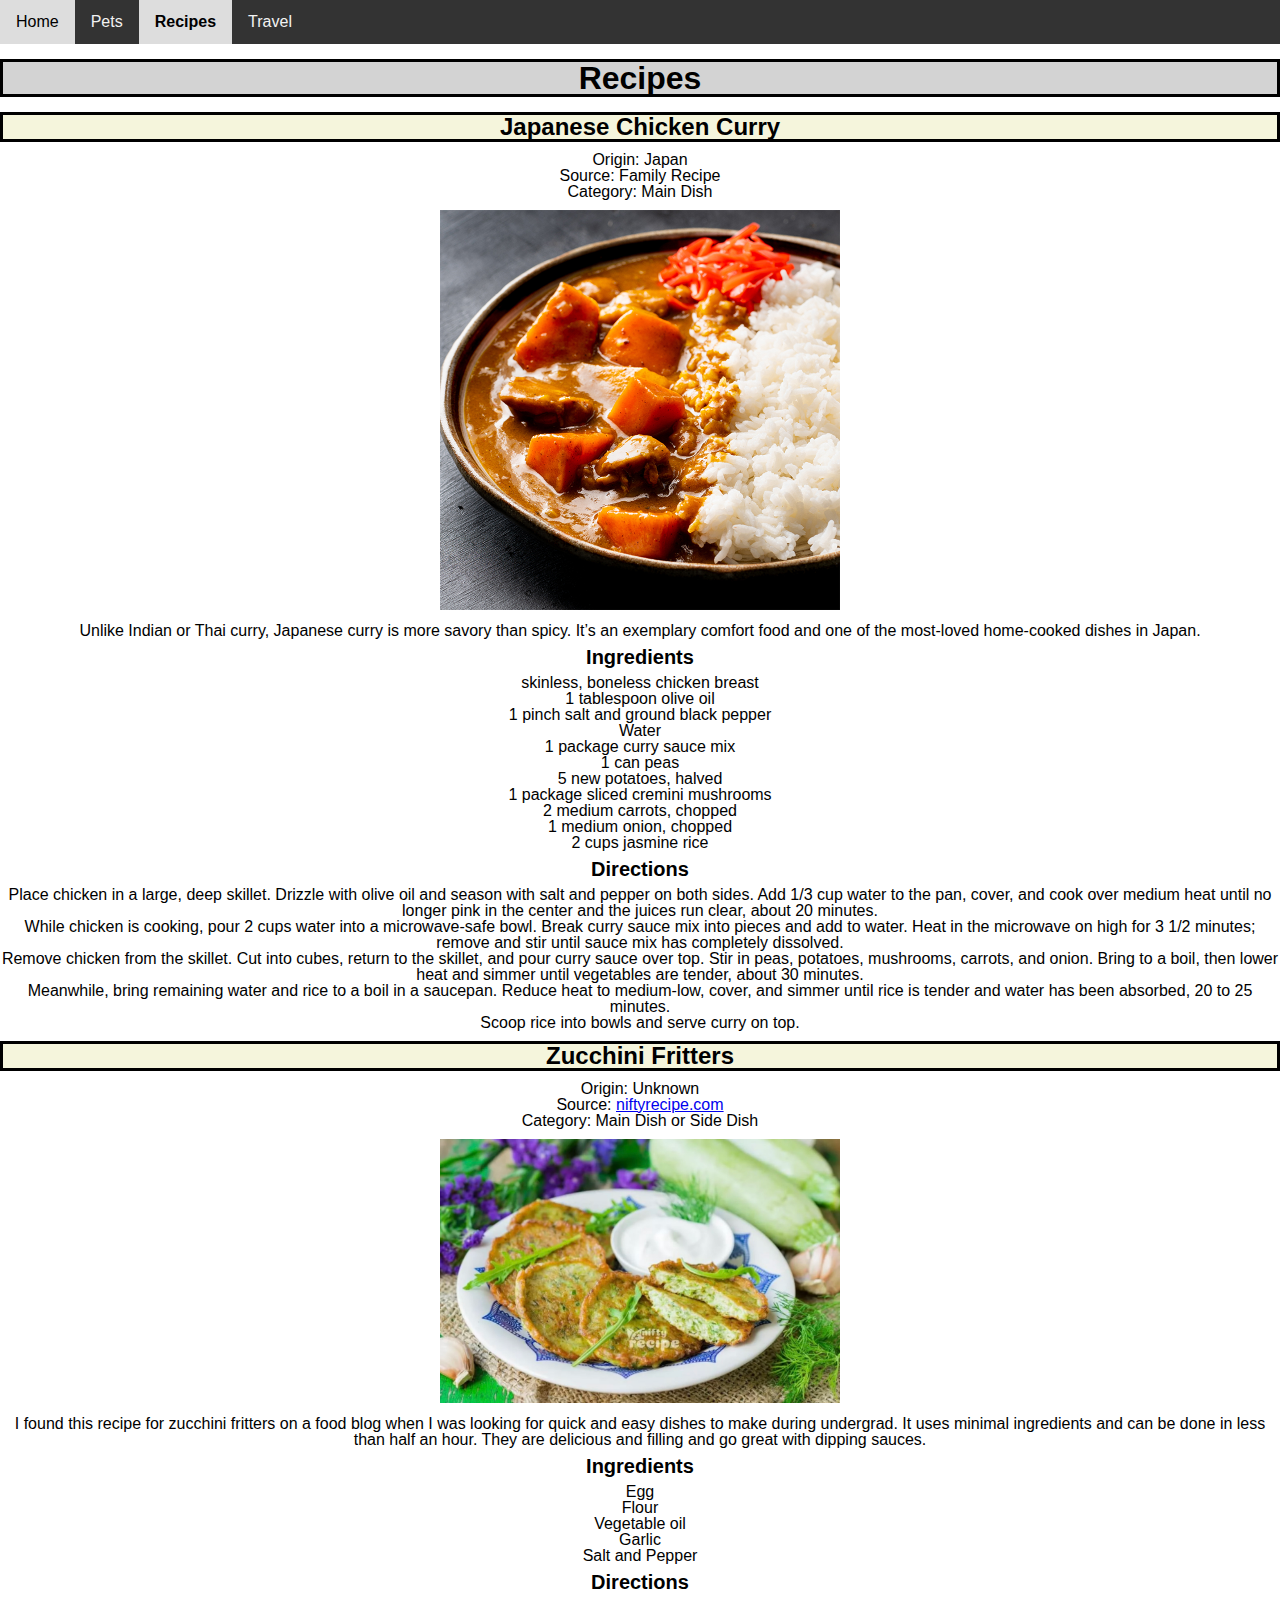
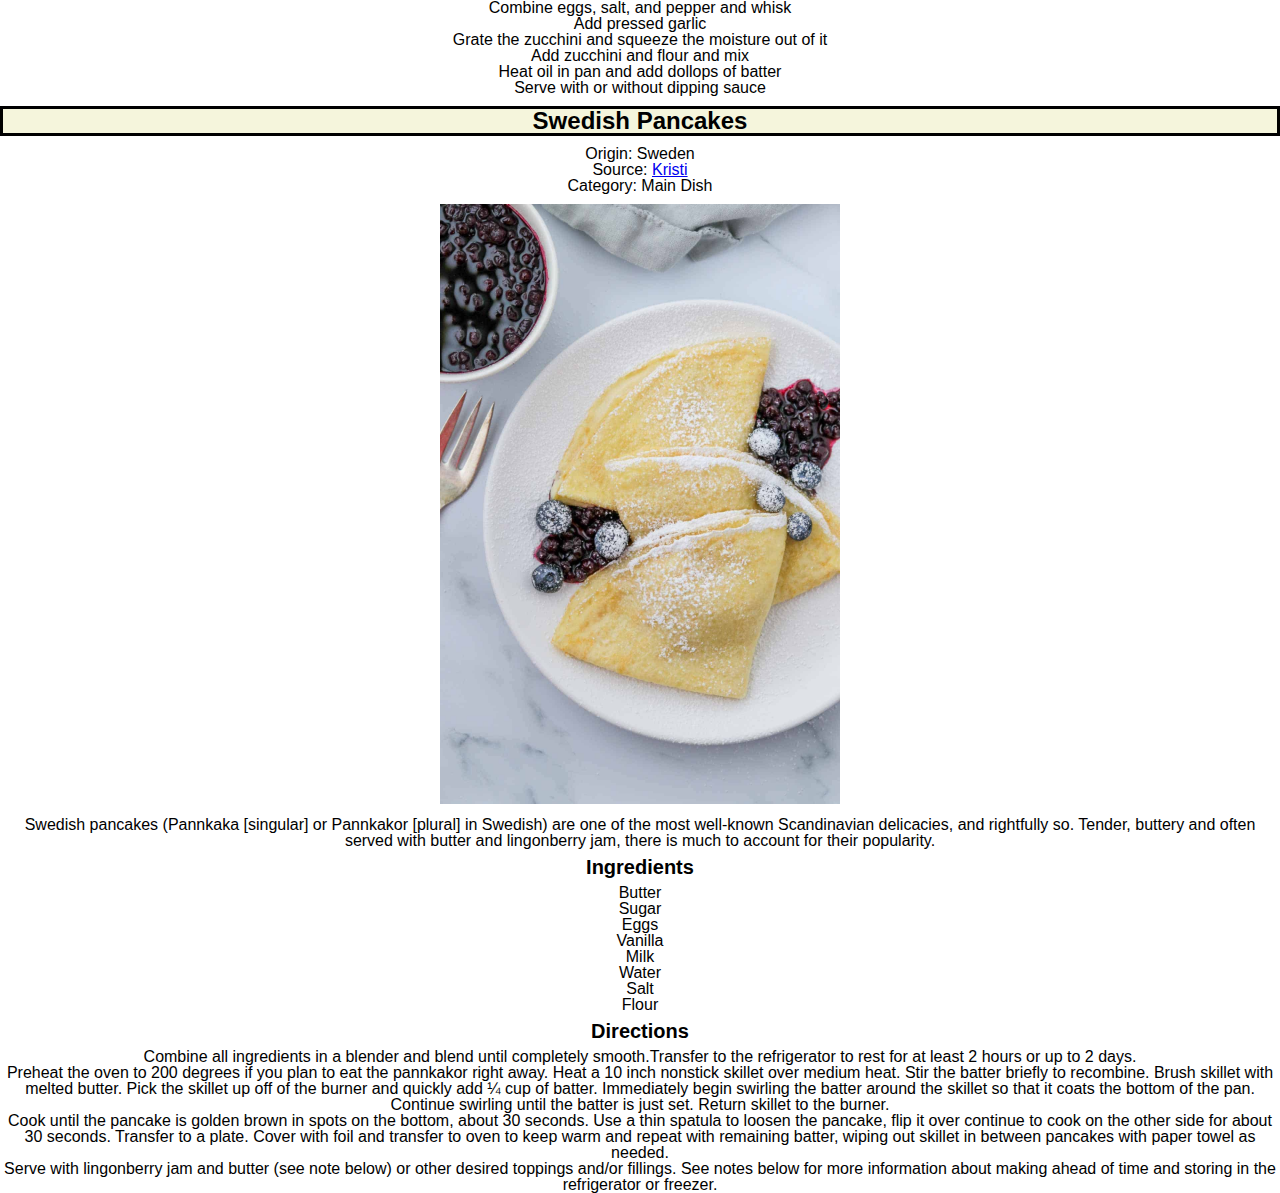
==== recipes.html @ 93119fff "Add files via upload" ====
<!DOCTYPE html>
<html lang="en">
<head>
    <meta charset="UTF-8">
    <meta name="viewport" content="width=device-width, initial-scale=1.0">
    <link rel="stylesheet" href="css/html5reset.css">
	<link rel="stylesheet" href="css/style.css">
    <title>Recipes</title>
</head>
<body>
    <header>
        <a href="#main-content" class="skip-link">Skip to Main Content</a>
        <nav>
            <ul>
                <li><a href = "index.html">Home</a></li>
                <li><a href = "pets.html">Pets</a></li>
                <li><a href = "recipes.html" class="active">Recipes</a></li>
                <li><a href = "travel.html">Travel</a></li>
            </ul>
        </nav>
        <h1>Recipes</h1>
    </header>
    
    <main id="main-content">
        <div>
            <h2>Japanese Chicken Curry</h2>

            <ul>
                <li>Origin: Japan</li>
                <li>Source: Family Recipe</li>
                <li>Category: Main Dish</li>
            </ul>

            <img src="images/JapaneseChickenCurry.jpg" width="400" alt="Brown-orange curry with chicken and potato next to rice in a plate">

            <p>Unlike Indian or Thai curry, Japanese curry is more savory than spicy. It’s an exemplary comfort food and one of the most-loved home-cooked dishes in Japan.</p>

            <h3>Ingredients</h3>
            <ul>
                <li>skinless, boneless chicken breast</li>
                <li>1 tablespoon olive oil</li>
                <li>1 pinch salt and ground black pepper</li>
                <li>Water</li>
                <li>1 package curry sauce mix</li>
                <li>1 can peas</li>
                <li>5 new potatoes, halved</li>
                <li>1 package sliced cremini mushrooms</li>
                <li>2 medium carrots, chopped</li>
                <li>1 medium onion, chopped</li>
                <li>2 cups jasmine rice</li>
            </ul>

            <h3>Directions</h3>

            <ol>
                <li>Place chicken in a large, deep skillet. Drizzle with olive oil and season with salt and pepper on both sides. Add 1/3 cup water to the pan, cover, and cook over medium heat until no longer pink in the center and the juices run clear, about 20 minutes.</li>
                <li>While chicken is cooking, pour 2 cups water into a microwave-safe bowl. Break curry sauce mix into pieces and add to water. Heat in the microwave on high for 3 1/2 minutes; remove and stir until sauce mix has completely dissolved.</li>
                <li>Remove chicken from the skillet. Cut into cubes, return to the skillet, and pour curry sauce over top. Stir in peas, potatoes, mushrooms, carrots, and onion. Bring to a boil, then lower heat and simmer until vegetables are tender, about 30 minutes.</li>
                <li>Meanwhile, bring remaining water and rice to a boil in a saucepan. Reduce heat to medium-low, cover, and simmer until rice is tender and water has been absorbed, 20 to 25 minutes.</li>
                <li>Scoop rice into bowls and serve curry on top.</li>

            </ol>
        </div>

        <div>
            <h2>Zucchini Fritters</h2>

            <ul>
                <li>Origin: Unknown</li>
                <li>Source: <a href="https://niftyrecipe.com/">niftyrecipe.com</a></li>
                <li>Category: Main Dish or Side Dish</li>
            </ul>

            <img src="images/Zucchini_fritters_1.jpeg" width="400" alt="Deep fried circular zucchini in a plate">

            <p>I found this recipe for zucchini fritters on a food blog when I was looking for quick and easy dishes to make during undergrad. It uses minimal ingredients and can be done in less than half an hour. They are delicious and filling and go great with dipping sauces.
            </p>

            <h3>Ingredients</h3>
            <ul>
                <li>Egg</li>
                <li>Flour</li>
                <li>Vegetable oil</li>
                <li>Garlic</li>
                <li>Salt and Pepper</li>
            </ul>

            <h3>Directions</h3>

            <ol>
                <li>Combine eggs, salt, and pepper and whisk</li>
                <li>Add pressed garlic</li>
                <li>Grate the zucchini and squeeze the moisture out of it</li>
                <li>Add zucchini and flour and mix</li>
                <li>Heat oil in pan and add dollops of batter</li>
                <li>Serve with or without dipping sauce</li>
            </ol>
        </div>

        <div>
            <h2>Swedish Pancakes</h2>

            <ul>
                <li>Origin: Sweden</li>
                <li>Source: <a href="https://true-north-kitchen.com/swedish-pancakes-with-lingonberries/">Kristi</a></li>
                <li>Category: Main Dish</li>
            </ul>

            <img src="images/swedish-pancakes-platted.jpeg" width="400" alt="Light colored pancakes folded into tirangles with powdered sugar on top">

            <p>Swedish pancakes (Pannkaka [singular] or Pannkakor [plural] in Swedish) are one of the most well-known Scandinavian delicacies, and rightfully so. Tender, buttery and often served with butter and lingonberry jam, there is much to account for their popularity.
            </p>

            <h3>Ingredients</h3>

            <ul>
                <li>Butter</li>
                <li>Sugar</li>
                <li>Eggs</li>
                <li>Vanilla</li>
                <li>Milk</li>
                <li>Water</li>
                <li>Salt</li>
                <li>Flour</li>
            </ul>

            <h3>Directions</h3>

            <ol>
                <li>Combine all ingredients in a blender and blend until completely smooth.Transfer to the refrigerator to rest for at least 2 hours or up to 2 days.</li>
                <li>Preheat the oven to 200 degrees if you plan to eat the pannkakor right away.  Heat a 10 inch nonstick skillet over medium heat.  Stir the batter briefly to recombine. Brush skillet with melted butter.  Pick the skillet up off of the burner and quickly add ¼ cup of batter. Immediately begin swirling the batter around the skillet so that it coats the bottom of the pan.  Continue swirling until the batter is just set.  Return skillet to the burner.</li> 
                <li>Cook until the pancake is golden brown in spots on the bottom, about 30 seconds. Use a thin spatula to loosen the pancake, flip it over continue to cook on the other side for about 30 seconds.  Transfer to a plate. Cover with foil and transfer to oven to keep warm and repeat with remaining batter, wiping out skillet in between pancakes with paper towel as needed.</li>
                <li>Serve with lingonberry jam and butter (see note below) or other desired toppings and/or fillings. See notes below for more information about making ahead of time and storing in the refrigerator or freezer.</li>
            </ol>
        </div>

    </main>
</body>
</html>
---- css/style.css ----
* {
    box-sizing: border-box;
    font-family: Arial, Helvetica, sans-serif;
    text-align: center;
}

@media (prefers-reduced-motion: reduce) {
    .animation-element {
      animation: none !important;
    }
}

.block-of-text {
    display: inline-block;
    text-align: left; 
}

body {
    font-family: Arial, Helvetica, sans-serif;
}

/* Style the top navigation bar */
nav {
    overflow: hidden;
    background-color: #333;
}

/* Style the topnav links */
nav a {
    float: left;    
    display: block; 
    color: #f2f2f2;
    text-align: center; 
    padding: 14px 16px;
    text-decoration: none;
}

/* Change color on hover */
nav a:hover {
    background-color: #ddd;
    color: black;
}

nav ul li a.active {
    /* Styles for active link */
    background-color: #ddd;
    color: black;
    font-weight: bolder;
}

.skip-link {
    position: absolute;
    top: -40px;
    left: 0;
    background-color: #000;
    color: #fff;
    padding: 10px;
    z-index: 100;
    transition: top 0.3s ease;
    text-decoration: none;
}

.skip-link:focus {
    top: 0;
}

h1 {
    font-size: 2em; 
    font-weight: bold; 
    display: block;
    margin-top: 15px;
    margin-bottom: 15px;
    background-color: #d3d3d3;
    border: 3px solid #000000;
}

h2 {
    font-size: 24px;
    font-weight: bold;
    margin-bottom: 10px;
    margin-top: 10px;
    background-color: #f5f5dc;
    border: 3px solid #000000;
}

h3 {
    font-size: 20px;
    font-weight: bold;
    margin-bottom: 8px;
    margin-top: 8px;
}

img, video {
    margin: 10px;
}

.grid-container {
    display: grid;
    grid-template-columns: repeat(2, 1fr); 
    gap: 20px; 
    justify-items: center; 
  }

  .grid-item {
    max-width: 100%;
    height: auto;
  }
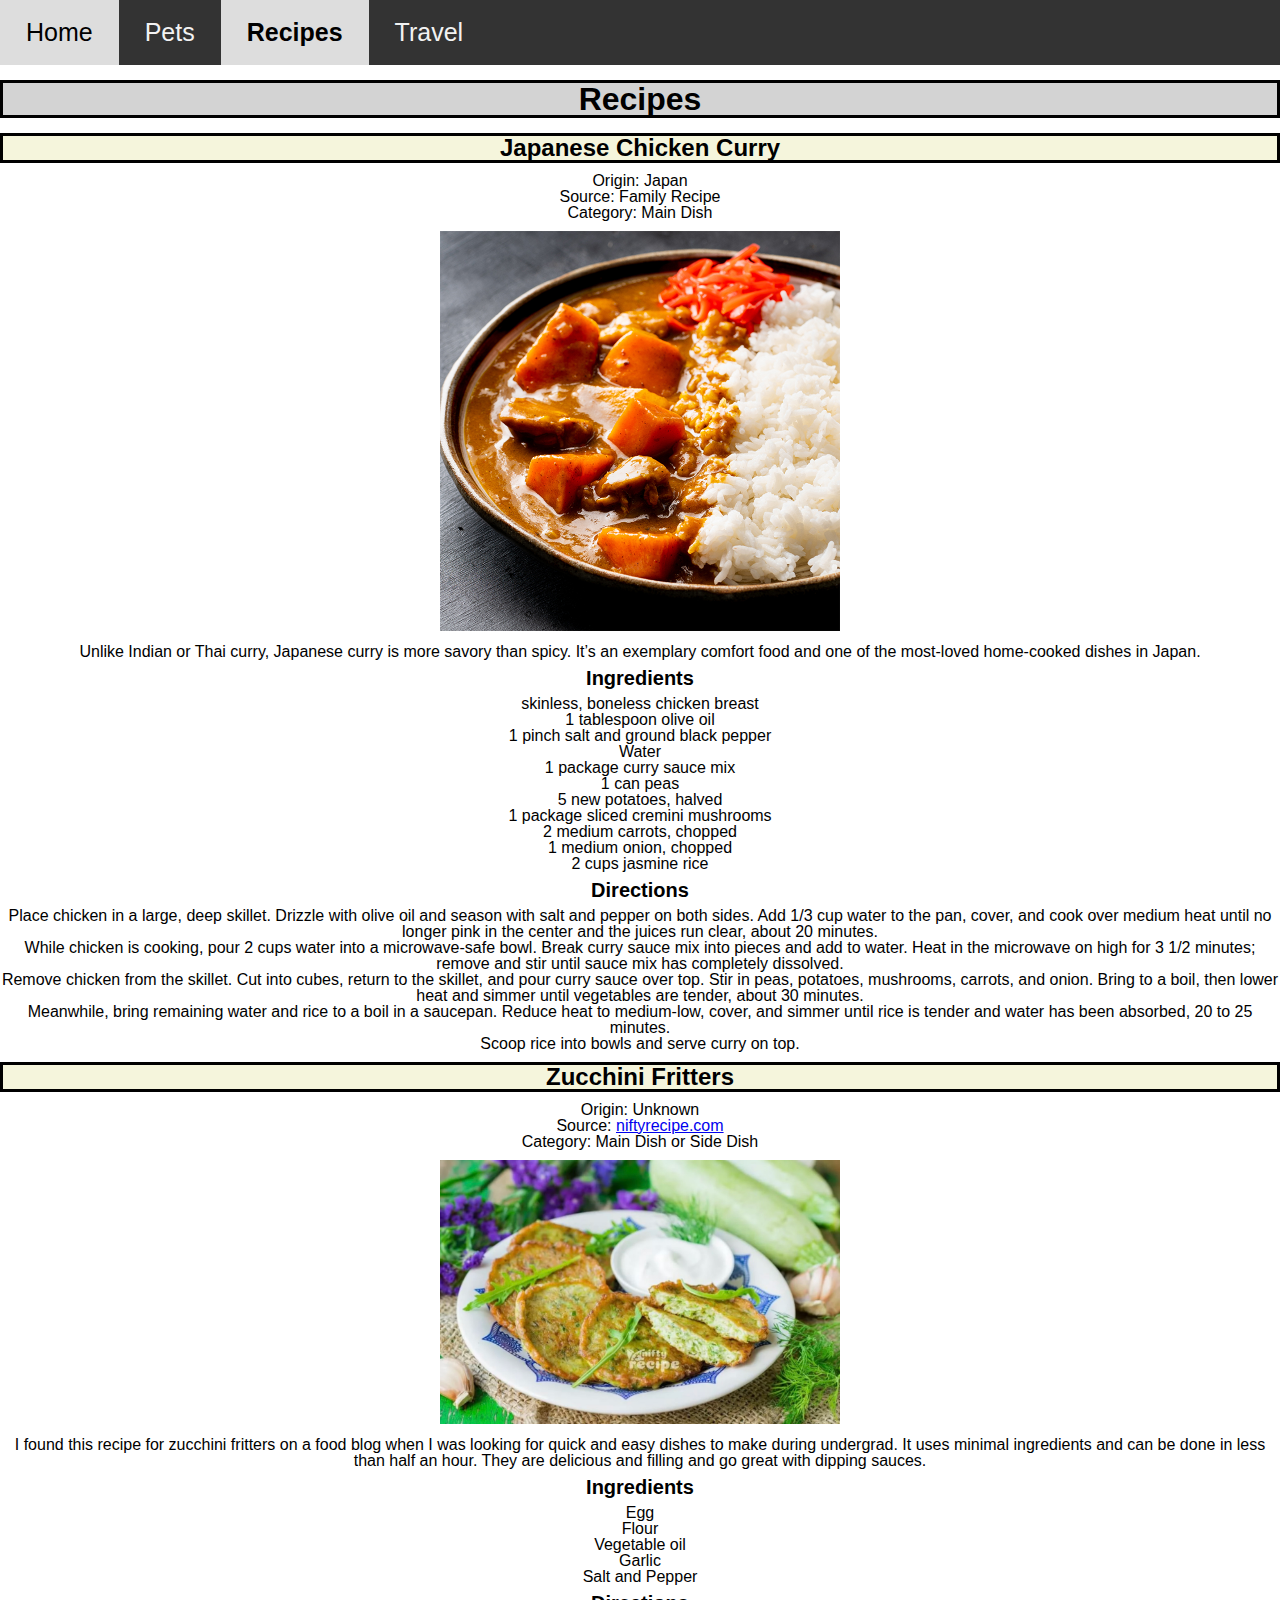
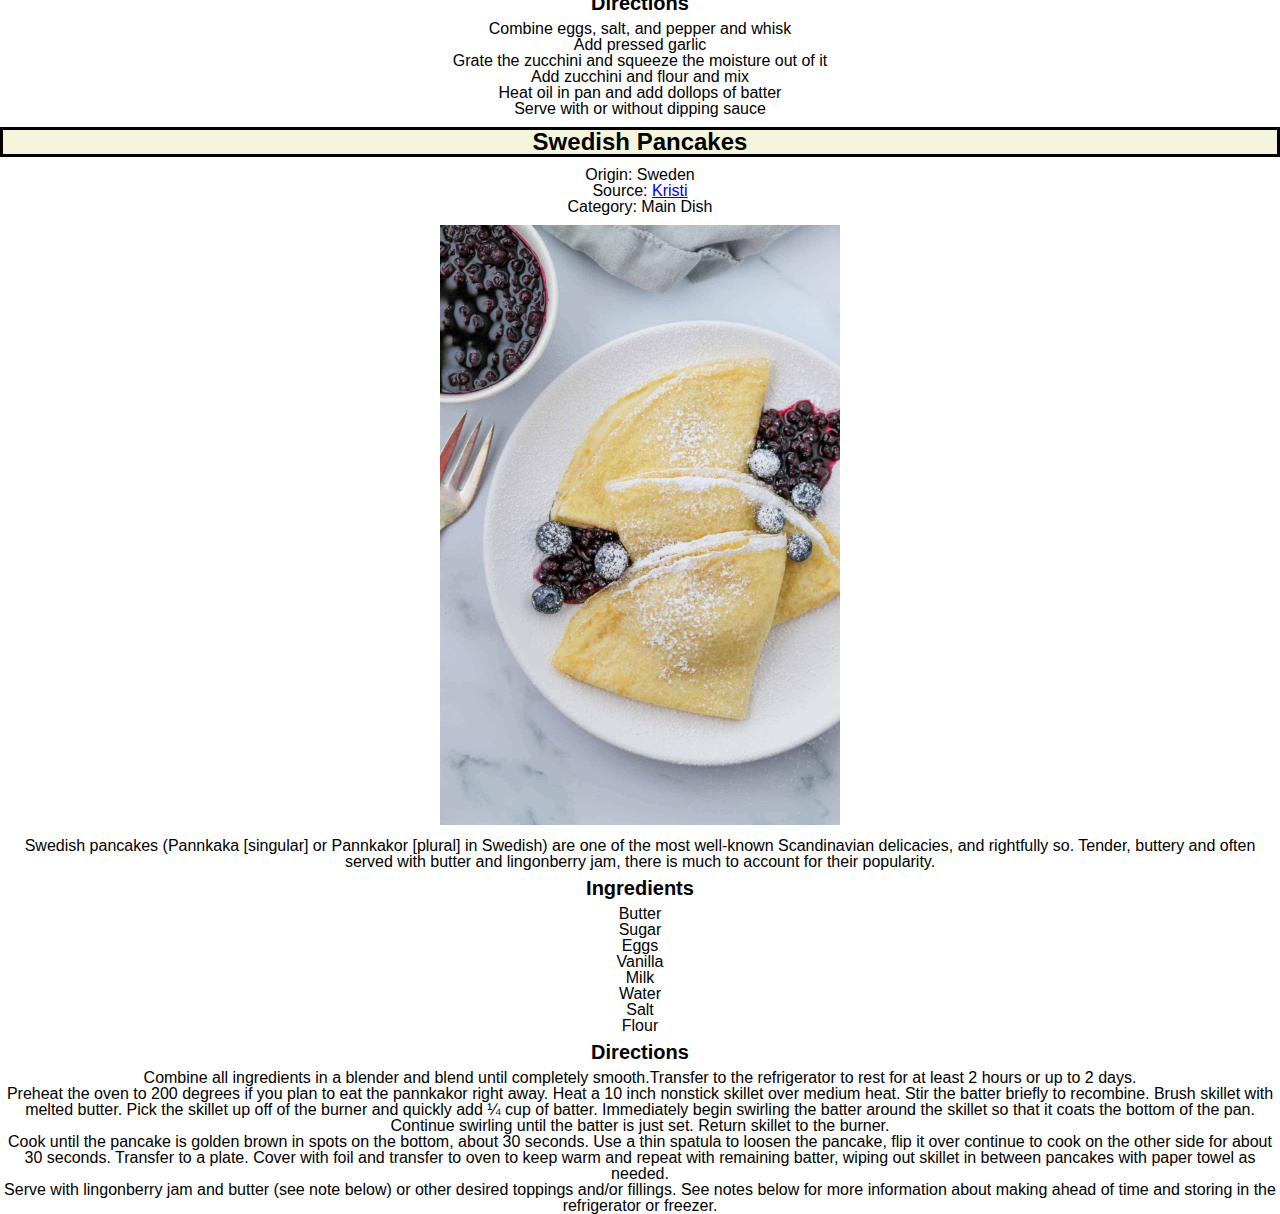
==== commit 5784515a: "Add files via upload" ====
--- a/recipes.html
+++ b/recipes.html
@@ -31,7 +31,7 @@
                 <li>Category: Main Dish</li>
             </ul>
 
-            <img src="images/JapaneseChickenCurry.jpg" width="400" alt="Brown-orange curry with chicken and potato next to rice in a plate">
+            <img class="clickable-image" src="images/JapaneseChickenCurry.jpg" width="400" alt="Brown-orange curry with chicken and potato next to rice in a plate">
 
             <p>Unlike Indian or Thai curry, Japanese curry is more savory than spicy. It’s an exemplary comfort food and one of the most-loved home-cooked dishes in Japan.</p>
 
@@ -71,7 +71,7 @@
                 <li>Category: Main Dish or Side Dish</li>
             </ul>
 
-            <img src="images/Zucchini_fritters_1.jpeg" width="400" alt="Deep fried circular zucchini in a plate">
+            <img class="clickable-image" src="images/Zucchini_fritters_1.jpeg" width="400" alt="Deep fried circular zucchini in a plate">
 
             <p>I found this recipe for zucchini fritters on a food blog when I was looking for quick and easy dishes to make during undergrad. It uses minimal ingredients and can be done in less than half an hour. They are delicious and filling and go great with dipping sauces.
             </p>
@@ -106,7 +106,7 @@
                 <li>Category: Main Dish</li>
             </ul>
 
-            <img src="images/swedish-pancakes-platted.jpeg" width="400" alt="Light colored pancakes folded into tirangles with powdered sugar on top">
+            <img class="clickable-image" src="images/swedish-pancakes-platted.jpeg" width="400" alt="Light colored pancakes folded into tirangles with powdered sugar on top">
 
             <p>Swedish pancakes (Pannkaka [singular] or Pannkakor [plural] in Swedish) are one of the most well-known Scandinavian delicacies, and rightfully so. Tender, buttery and often served with butter and lingonberry jam, there is much to account for their popularity.
             </p>
--- a/css/style.css
+++ b/css/style.css
@@ -104,4 +104,59 @@
   .grid-item {
     max-width: 100%;
     height: auto;
-  }+  }
+
+  @media screen and (min-width: 768px){
+    .grid-container {
+        display: grid;
+        grid-template-columns: repeat(3, 1fr); 
+        gap: 20px;
+        justify-items: center; 
+      }
+      
+      .grid-item {
+        max-width: 100%;
+        height: auto;
+      }
+
+    /* Style the top navigation bar */
+    nav {
+        overflow: hidden;
+        background-color: #333;
+        }
+
+    /* Style the topnav links */
+    nav a {
+        float: left;
+        display: block;
+        color: #f2f2f2;
+        text-align: center;
+        padding: 20px 26px; /* Increase padding for larger buttons */
+        text-decoration: none;
+        font-size: 25px; /* Increase font size for better readability */
+    }
+
+    /* Change color on hover */
+    nav a:hover {
+        background-color: #ddd;
+        color: black;
+    }
+
+    nav ul li a.active {
+        /* Styles for active link */
+        background-color: #ddd;
+        color: black;
+        font-weight: bolder;
+    }
+
+    .clickable-image {
+        cursor: pointer;
+        transition: transform 0.3s;
+    }
+    
+    .clickable-image:hover {
+        outline: none; /* Remove the default focus outline */
+        transform: scale(1.5); /* Optional: zoom in slightly on focus */
+    }
+      
+}